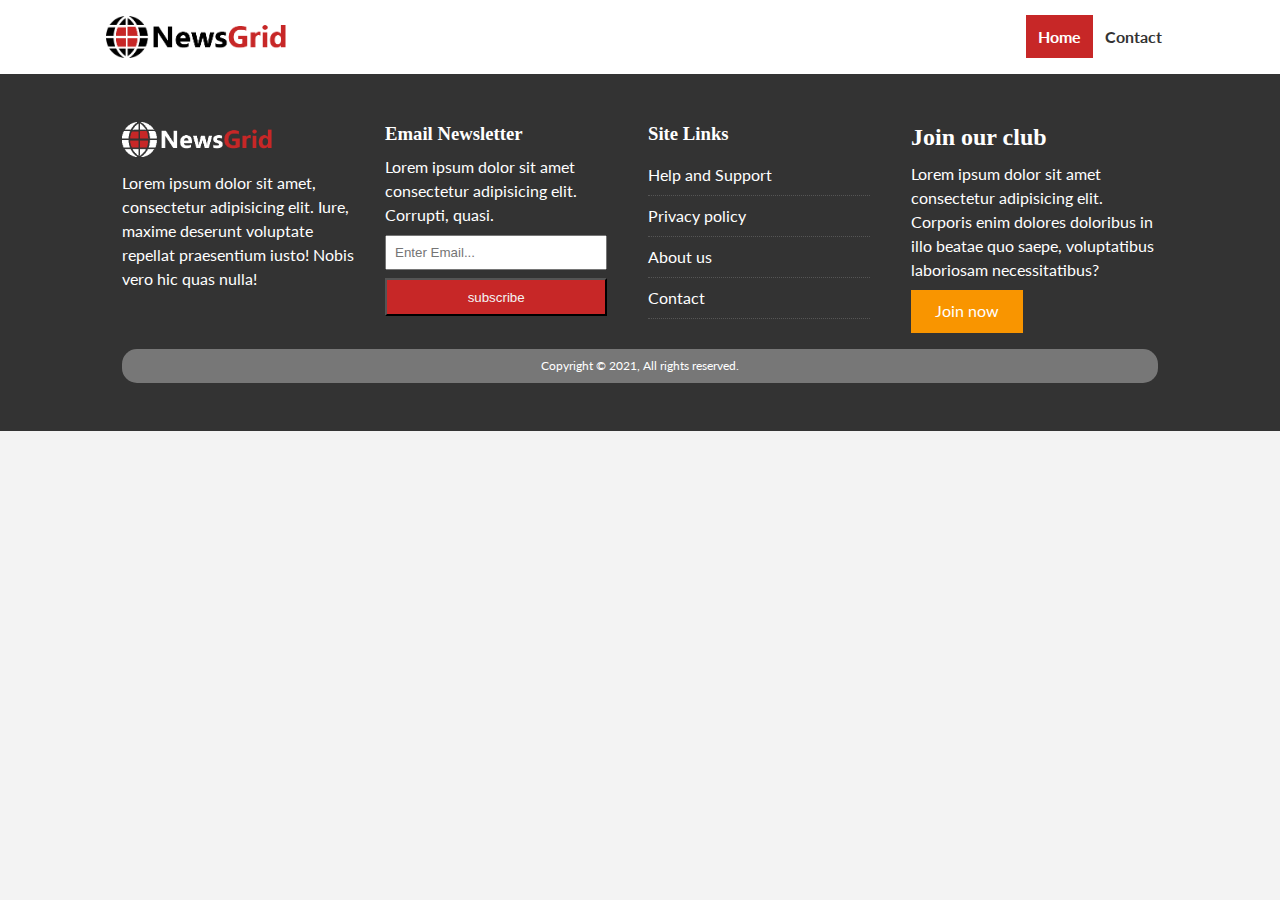
==== article.html @ bc2174be "contact page code and styling added" ====
<!DOCTYPE html>
<html lang="en">
<head>
    <meta charset="UTF-8">
    <meta http-equiv="X-UA-Compatible" content="IE=edge">
    <meta name="viewport" content="width=device-width, initial-scale=1.0">
    <link rel="stylesheet" href="style/style.css">
    <link rel="stylesheet" media="screen and (max-width:768px)" href="style/mobile.css">
    <link rel="stylesheet" href="https://cdnjs.cloudflare.com/ajax/libs/font-awesome/5.15.3/css/all.min.css" integrity="sha512-iBBXm8fW90+nuLcSKlbmrPcLa0OT92xO1BIsZ+ywDWZCvqsWgccV3gFoRBv0z+8dLJgyAHIhR35VZc2oM/gI1w==" crossorigin="anonymous" referrerpolicy="no-referrer" />
    <link href="https://fonts.googleapis.com/css2?family=Lato:wght@300&family=Staatliches&display=swap" rel="stylesheet">
    <link rel="shortcut icon" type="image/x-icon" href="favicon.ico">
    <title>NewGrid | Latest </title>
    <style>
    </style>
</head>
<body>
    <nav id="main-nav">
        <div class="container">
            <img src="/img/logo.png" alt="Nwegrid" class="logo">

            <div class="social">
                <a href="https://facebook.com" target="_blank"><i class="fab fa-facebook fa-2x"></i></a>
                <a href="https://youtube.com" target="_blank"><i class="fab fa-youtube fa-2x"></i></a>
                <a href="https://twitter.com" target="_blank"><i class="fab fa-twitter fa-2x"></i></a>
                <a href="https://instagram.com" target="_blank"><i class="fab fa-instagram fa-2x"></i></a>
            </div>
            
            <ul>
                <li><a class="current" href="index.html">Home</a></li>
                <li><a href="contact.html">Contact</a></li>
            </ul>
        </div>
    </nav>


    <!-- Footer -->
    <footer id="main-footer" class="py-3">
        <div class="container footer-container">
            <div>
                <img src="/img/logo_light.png" alt="Newsgrid">
                <p>Lorem ipsum dolor sit amet, consectetur adipisicing elit. Iure, maxime deserunt voluptate repellat praesentium iusto! Nobis vero hic quas nulla!</p>
            </div>
            <div>
                <h3>Email Newsletter</h3>
                <p>Lorem ipsum dolor sit amet consectetur adipisicing elit. Corrupti, quasi.</p>
                <form>
                    <input type="email" placeholder="Enter Email..." />
                    <input type="submit" value="subscribe" class="btn btn-primary" />
                </form>
            </div>
            <div>
                <h3>Site Links</h3>
                <ul class="list">
                    <li><a href="#">Help and Support</a></li>
                    <li><a href="#">Privacy policy</a></li>
                    <li><a href="#">About us</a></li>
                    <li><a href="#">Contact</a></li>
                </ul>
            </div>
            <div>
                <h2>Join our club</h2>
                <p>Lorem ipsum dolor sit amet consectetur adipisicing elit. Corporis enim dolores doloribus in illo beatae quo saepe, voluptatibus laboriosam necessitatibus?</p>
                <a href="" class="btn btn-secondary">Join now</a>
            </div>
            <div>
                Copyright &copy; 2021, All rights reserved.
            </div>
        </div>
    </footer>
</body>
</html>
---- style/style.css ----
:root {
    --primary-color: #c72727;
    --secondary-color: #f99500;
    --light-color: #f3f3f3;
    --dark-color: #333;
    --max-width: 1100px;
}

.category {
    --sports-color: #f99500;
    --ent-color: #a66bbe;
    --tech-color: #009cff;
}

* {
    margin: 0;
    padding: 0;
    box-sizing: border-box;
}

body {
    font-family: 'Lato', sans-serif;
    line-height: 1.5;
    background: var(--light-color);
}

a {
    text-decoration: none;
    color: #333;
}

ul {
    list-style: none;
}

img {
    width: 100%;
}

h1, h2, h3, h4, h5, h6 {
    font-family: 'Staatlitches', cursive;
    margin-bottom: .55rem;
    line-height: 1.3;
}

/* Utility */
.container {
    max-width: var(--max-width);
    margin: auto;
    padding: 0 2rem;
    overflow: hidden;
}

.category {
    display: inline-block;
    padding: 0.6rem 0.7rem;
    font-size: 0.75rem;
    border-radius: 15px;
    margin-bottom: 1rem;
}

.category-sports { background: var(--sports-color);}
.category-ent { background: var(--ent-color); }
.category-tech { background: var(--tech-color); }


.btn {
    display: inline-block;
    padding: 0.6rem 1.5rem;
    background-color: var(--dark-color);
    color: var(--light-color);
}

.btn-primary { background: var(--primary-color);}
.btn-secondary { background: var(--secondary-color);}
.btn-light { background: var(--light-color); color: var(--dark-color); }

.btn-block {
    display: block;
    width: 100%;
}

.btn:hover {
    opacity: 0.9;
}

.card {
    background: #fff;
    padding: 1rem;
}

.py-1 { padding: 1.5rem 0; }
.py-2 { padding: 2rem 0; }
.py-3 { padding: 3rem 0;}

.p-1 { padding: 1.5rem; }
.p-2 { padding: 2rem; }
.p-3 { padding: 3rem; }

.bg-dark {
    background: var(--dark-color);
    color: #fff;
}

.bg-primary {
    background: var(--primary-color);
    color: #fff;
}

.bg-secondary {
    background: var(--secondary-color);
    color: #fff;
}

.bg-dark h1,
.bg-dark h2,
.bg-dark h3,
.bg-dark a {
    color: #fff;
}

.bg-primary h1,
.bg-primary h2,
.bg-primary h3,
.bg-primary a {
    color: #fff;
}
.bg-secondary h1,
.bg-secondary h2,
.bg-secondary h3,
.bg-secondary a {
    color: #fff;
}

p {
    margin: 0.5rem 0;
}

.list li {
    padding: 0.5rem 0;
    border-bottom: #555 dotted 1px;
    width: 90%;
}

.list li a:hover {
    color: var(--primary-color) !important;
}

.page-container {
    display: grid;
    grid-template-columns: 5fr 2fr;
    margin: 2rem 0;
    gap: 1.5rem;
}

.page-container *:first-child {
    grid-row: 1 / span 3;
}

#main-nav .logo {
    width: 180px;
}

#main-nav {
    background: #fff;
    position: sticky;
    top: 0;
    z-index: 2;
}

#main-nav .container {
    display: grid;
    grid-template-columns: 6fr 3fr 2fr;
    padding: 1rem;
    align-items: center;
}

#main-nav ul{
    justify-self: end;
    display: flex;
}

#main-nav ul li a {
    padding: 0.75rem;
    font-weight: bold;
}

#main-nav ul li a.current {
    background: var(--primary-color);
    color: #fff;
}

#main-nav ul li a:hover {
    background: var(--light-color);
    color: var(--dark-color);
}

#main-nav .social {
    justify-self: center;
}

#main-nav .social i {
    color: #777;
    margin-right: .5rem;
}

/* content */
#showcase {
    background: #333;
    color: #fff;
    padding: 2rem;
    position: relative;
}

#showcase:after {
    content:'';
    position: absolute;
    top:0;
    left:0;
    height: 100%;
    width: 100%;
    background: url('/img/featured.jpg') no-repeat center center/cover;
    opacity: 0.5;
}

#showcase .showcase-container {
    height: 50vh;
    display: grid;
    grid-template-columns: repeat(2, 1fr);
    align-items: center;
    justify-content: center;
}

#showcase .showcase-content {
    z-index: 1;
}

#showcase .showcase-content p{
    margin-bottom: 1rem;
}

/* Home articles */
#home-articles .articles-container {
    display: grid;
    grid-template-columns: repeat(3, 1fr);
    grid-gap: 1rem;
}

#home-articles .articles-container > *:first-child,
#home-articles .articles-container > *:last-child {
    display: grid;
    grid-template-columns: repeat(2, 1fr);
    gap: 1rem;
    grid-column: 1 / span 2;
}

#home-articles .articles-container > *:last-child {
    grid-column: 2 / span 2;
}

/* Footer styling */
#main-footer {
    background: #333;
    color: #fff;
}

#main-footer img {
    width: 150px;
}

#main-footer a {
    color: #fff;
}

#main-footer .footer-container {
    display: grid;
    grid-template-columns: repeat(4, 1fr);
    gap: 1rem;
}

#main-footer .footer-container > *:last-child {
    grid-column: 1 / span 4;
    text-align: center;
    padding: 0.5rem;
    background: #777;
    border-radius: 15px;
    font-size: 0.75rem;
}

#main-footer .footer-container input[type="email"] {
    width: 90%;
    padding: 0.5rem;
    margin-bottom: 0.5rem;
}

#main-footer .footer-container input[type="submit"] {
    width: 90%;
}
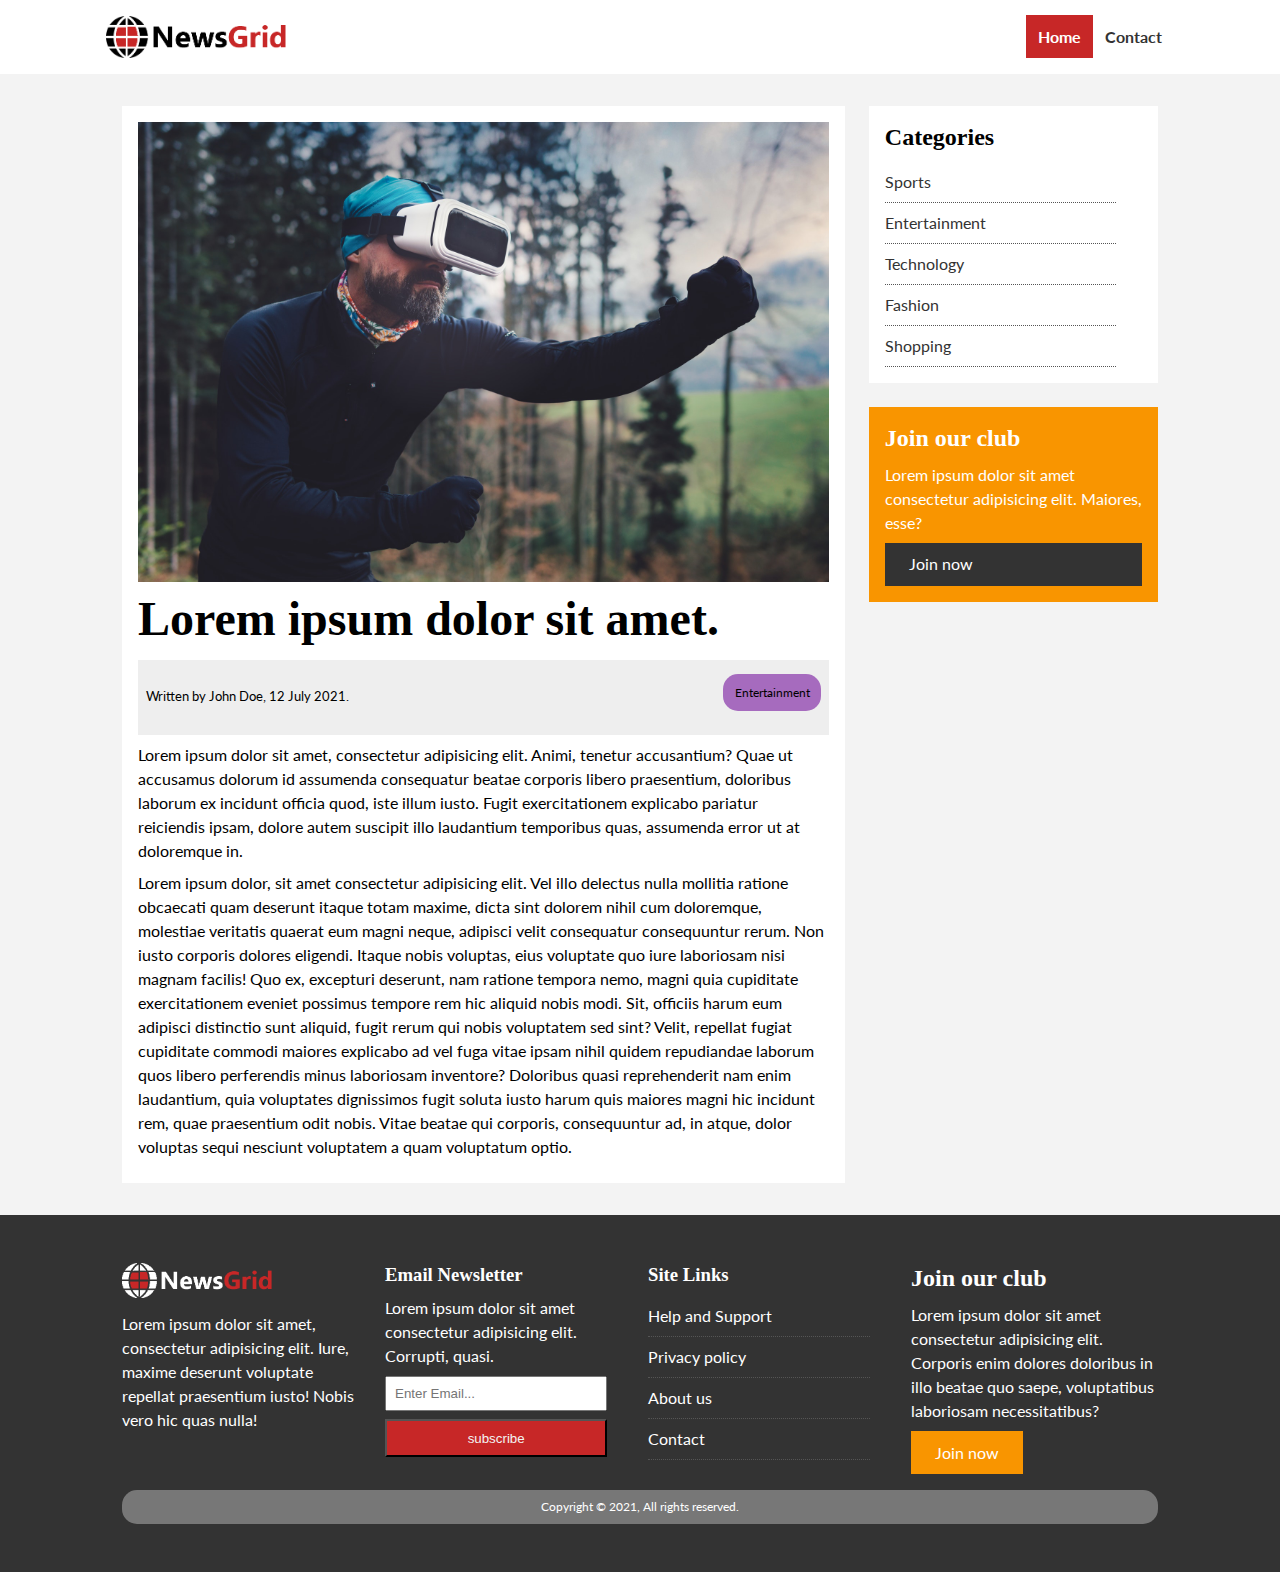
==== commit cd6c5f89: "aside markup and meta styling" ====
--- a/article.html
+++ b/article.html
@@ -9,7 +9,7 @@
     <link rel="stylesheet" href="https://cdnjs.cloudflare.com/ajax/libs/font-awesome/5.15.3/css/all.min.css" integrity="sha512-iBBXm8fW90+nuLcSKlbmrPcLa0OT92xO1BIsZ+ywDWZCvqsWgccV3gFoRBv0z+8dLJgyAHIhR35VZc2oM/gI1w==" crossorigin="anonymous" referrerpolicy="no-referrer" />
     <link href="https://fonts.googleapis.com/css2?family=Lato:wght@300&family=Staatliches&display=swap" rel="stylesheet">
     <link rel="shortcut icon" type="image/x-icon" href="favicon.ico">
-    <title>NewGrid | Latest </title>
+    <title>NewGrid | Article </title>
     <style>
     </style>
 </head>
@@ -31,6 +31,40 @@
             </ul>
         </div>
     </nav>
+
+    <!-- Article content -->
+    <section id="article">
+        <div class="container">
+            <div class="page-container">
+                <article class="card">
+                    <img src="/img/articles/ent1.jpg" alt="">
+                    <h1 class="l-heading">Lorem ipsum dolor sit amet.</h1>
+                    <div class="meta">
+                        <small><i class="fas fa-user"></i>Written by John Doe, 12 July 2021.</small>
+                        <div class="category category-ent">Entertainment</div>
+                    </div>
+                    <p>Lorem ipsum dolor sit amet, consectetur adipisicing elit. Animi, tenetur accusantium? Quae ut accusamus dolorum id assumenda consequatur beatae corporis libero praesentium, doloribus laborum ex incidunt officia quod, iste illum iusto. Fugit exercitationem explicabo pariatur reiciendis ipsam, dolore autem suscipit illo laudantium temporibus quas, assumenda error ut at doloremque in.</p>
+                    <p>Lorem ipsum dolor, sit amet consectetur adipisicing elit. Vel illo delectus nulla mollitia ratione obcaecati quam deserunt itaque totam maxime, dicta sint dolorem nihil cum doloremque, molestiae veritatis quaerat eum magni neque, adipisci velit consequatur consequuntur rerum. Non iusto corporis dolores eligendi. Itaque nobis voluptas, eius voluptate quo iure laboriosam nisi magnam facilis! Quo ex, excepturi deserunt, nam ratione tempora nemo, magni quia cupiditate exercitationem eveniet possimus tempore rem hic aliquid nobis modi. Sit, officiis harum eum adipisci distinctio sunt aliquid, fugit rerum qui nobis voluptatem sed sint? Velit, repellat fugiat cupiditate commodi maiores explicabo ad vel fuga vitae ipsam nihil quidem repudiandae laborum quos libero perferendis minus laboriosam inventore? Doloribus quasi reprehenderit nam enim laudantium, quia voluptates dignissimos fugit soluta iusto harum quis maiores magni hic incidunt rem, quae praesentium odit nobis. Vitae beatae qui corporis, consequuntur ad, in atque, dolor voluptas sequi nesciunt voluptatem a quam voluptatum optio.</p>
+                </article>
+
+                <aside id="categories" class="card">
+                    <h2>Categories</h2>
+                    <ul class="list">
+                        <li><a href=""><i class="fas fa-chevron-right"></i>Sports</a></li>
+                        <li><a href=""><i class="fas fa-chevron-right"></i>Entertainment</a></li>
+                        <li><a href=""><i class="fas fa-chevron-right"></i>Technology</a></li>
+                        <li><a href=""><i class="fas fa-chevron-right"></i>Fashion</a></li>
+                        <li><a href=""><i class="fas fa-chevron-right"></i>Shopping</a></li>
+                    </ul>
+                </aside>
+                <aside class="card bg-secondary">
+                    <h2>Join our club</h2>
+                    <p>Lorem ipsum dolor sit amet consectetur adipisicing elit. Maiores, esse?</p>
+                    <a href="#" class="btn btn-dark btn-block">Join now</a>
+                </aside>
+            </div>
+        </div>
+    </section>
 
 
     <!-- Footer -->
--- a/style/style.css
+++ b/style/style.css
@@ -96,6 +96,10 @@
 .p-1 { padding: 1.5rem; }
 .p-2 { padding: 2rem; }
 .p-3 { padding: 3rem; }
+
+.l-heading {
+    font-size: 3rem;
+}
 
 .bg-dark {
     background: var(--dark-color);
@@ -296,3 +300,15 @@
 #main-footer .footer-container input[type="submit"] {
     width: 90%;
 }
+
+#article .meta {
+    display: flex;
+    justify-content: space-between;
+    align-items: center;
+    padding: 0.5rem;
+    background: #eee;
+}
+
+#article .meta .category {
+    margin-top: 0.4rem;
+}